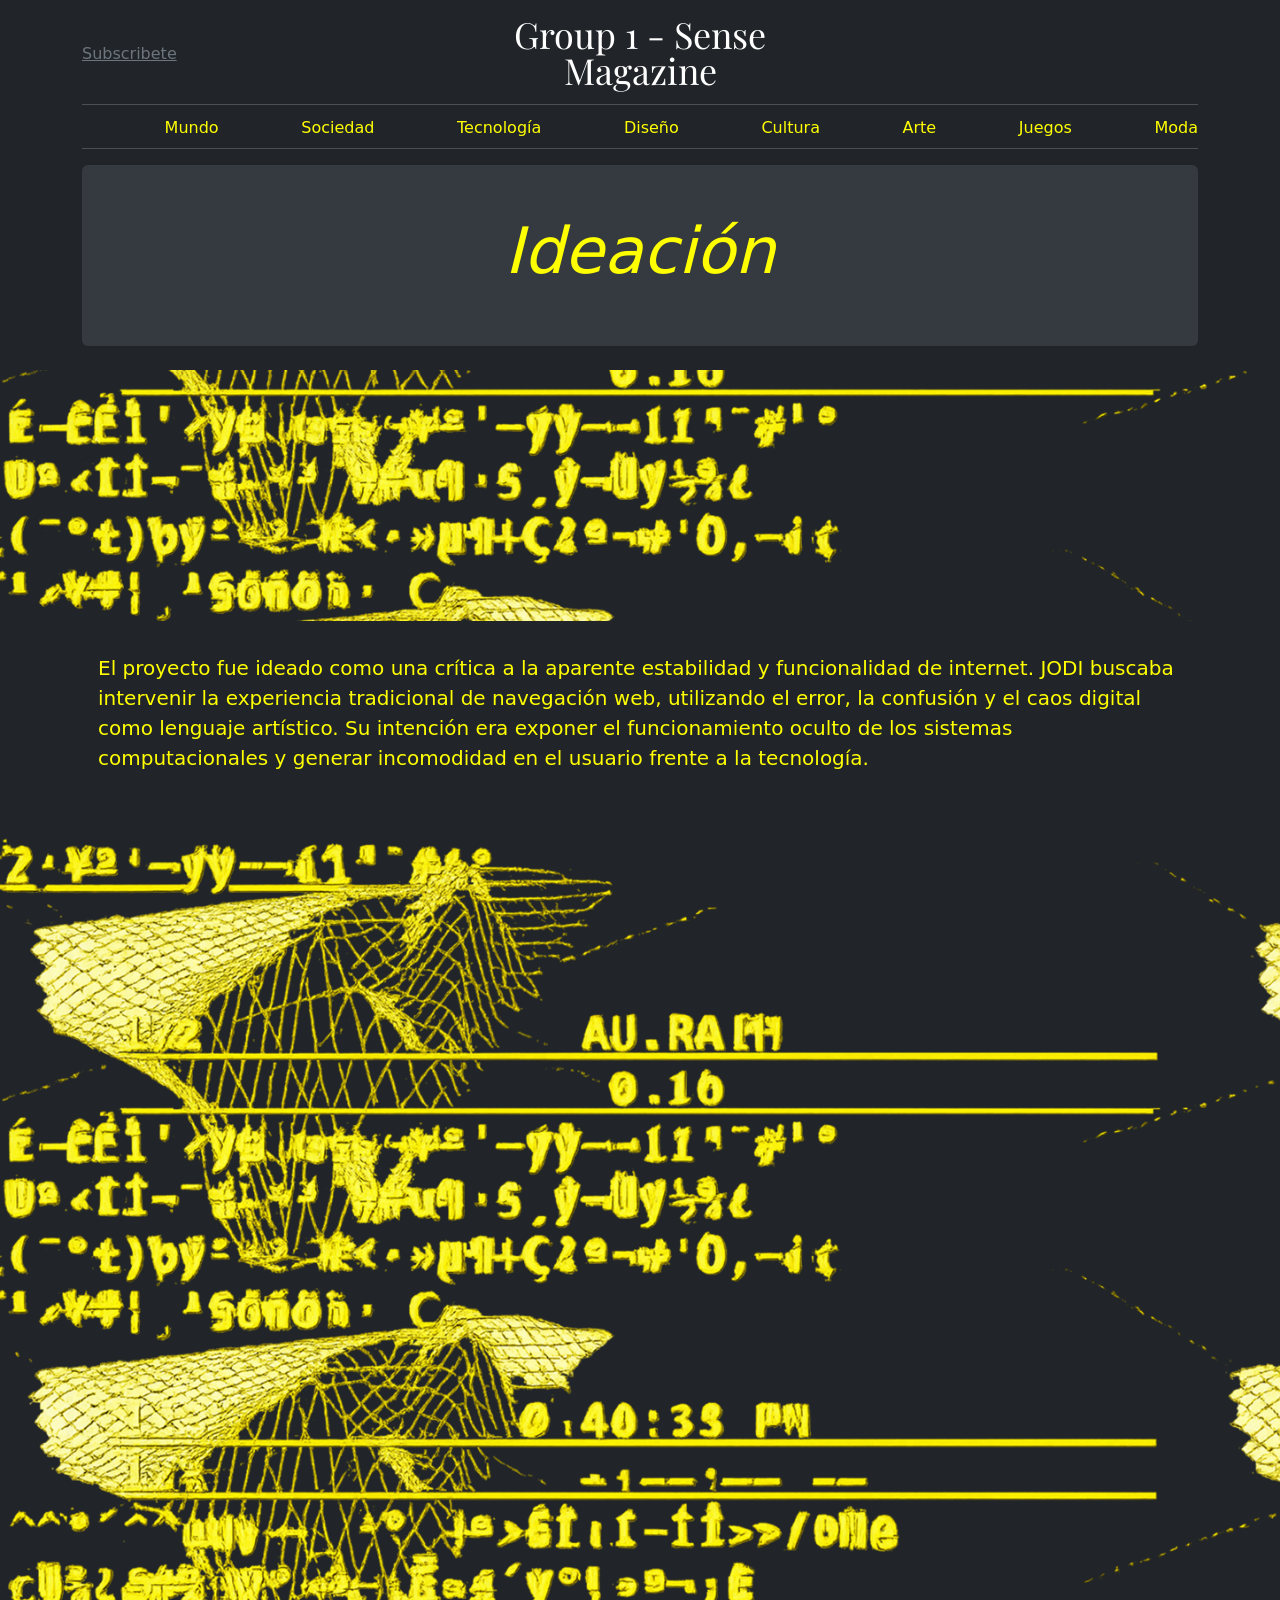
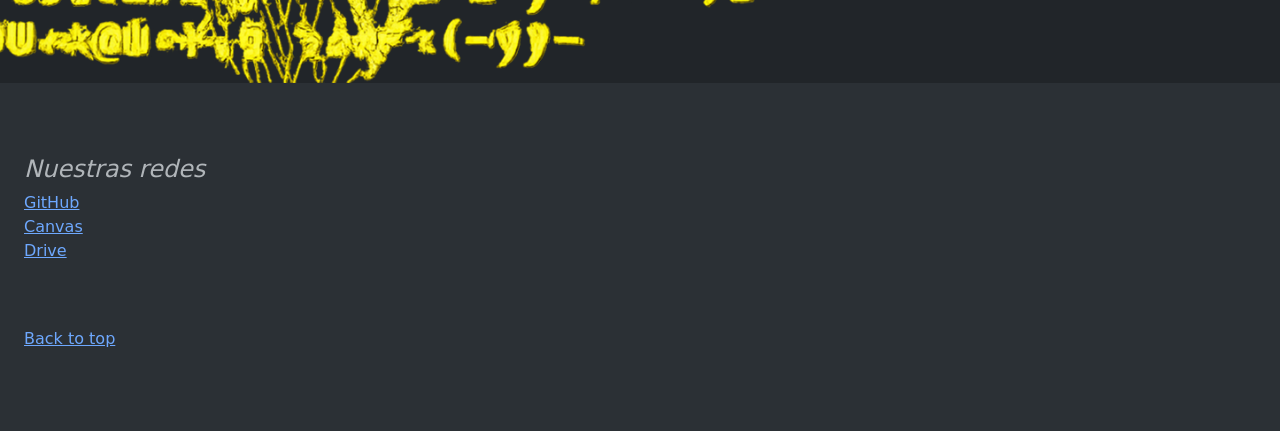
==== amarillo.html @ 6119bed0 "Add files via upload Cambiar colores style y parte de arriba de amarillo y azul" ====
<!doctype html>
<html lang="en" data-bs-theme="dark">
    <head>
        <meta charset="utf-8" />
        <meta name="viewport" content="width=device-width, initial-scale=1" />
        <title>Glitch Art - Group 1</title>
        <link
            href="https://cdn.jsdelivr.net/npm/bootstrap@5.3.3/dist/css/bootstrap.min.css"
            rel="stylesheet"
            integrity="sha384-QWTKZyjpPEjISv5WaRU9OFeRpok6YctnYmDr5pNlyT2bRjXh0JMhjY6hW+ALEwIH"
            crossorigin="anonymous"
        />
        <link href="https://fonts.googleapis.com/css?family=Playfair+Display:700,900&display=swap" rel="stylesheet" />
        <link href="style.css" rel="stylesheet">
    </head>

    <body>
        <svg xmlns="http://www.w3.org/2000/svg" class="d-none">
            <symbol id="check2" viewBox="0 0 16 16">
                <path d="M13.854 3.646a.5.5 0 0 1 0 .708l-7 7a.5.5 0 0 1-.708 0l-3.5-3.5a.5.5 0 1 1 .708-.708L6.5 10.293l6.646-6.647a.5.5 0 0 1 .708 0z"></path>
            </symbol>
            <symbol id="circle-half" viewBox="0 0 16 16">
                <path d="M8 15A7 7 0 1 0 8 1v14zm0 1A8 8 0 1 1 8 0a8 8 0 0 1 0 16z"></path>
            </symbol>
            <symbol id="moon-stars-fill" viewBox="0 0 16 16">
                <path d="M6 .278a.768.768 0 0 1 .08.858 7.208 7.208 0 0 0-.878 3.46c0 4.021 3.278 7.277 7.318 7.277.527 0 1.04-.055 1.533-.16a.787.787 0 0 1 .81.316.733.733 0 0 1-.031.893A8.349 8.349 0 0 1 8.344 16C3.734 16 0 12.286 0 7.71 0 4.266 2.114 1.312 5.124.06A.752.752 0 0 1 6 .278z"></path>
                <path d="M10.794 3.148a.217.217 0 0 1 .412 0l.387 1.162c.173.518.579.924 1.097 1.097l1.162.387a.217.217 0 0 1 0 .412l-1.162.387a1.734 1.734 0 0 0-1.097 1.097l-.387 1.162a.217.217 0 0 1-.412 0l-.387-1.162A1.734 1.734 0 0 0 9.31 6.593l-1.162-.387a.217.217 0 0 1 0-.412l1.162-.387a1.734 1.734 0 0 0 1.097-1.097l.387-1.162zM13.863.099a.145.145 0 0 1 .274 0l.258.774c.115.346.386.617.732.732l.774.258a.145.145 0 0 1 0 .274l-.774.258a1.156 1.156 0 0 0-.732.732l-.258.774a.145.145 0 0 1-.274 0l-.258-.774a1.156 1.156 0 0 0-.732-.732l-.774-.258a.145.145 0 0 1 0-.274l.774-.258c.346-.115.617-.386.732-.732L13.863.1z"></path>
            </symbol>
            <symbol id="sun-fill" viewBox="0 0 16 16">
                <path d="M8 12a4 4 0 1 0 0-8 4 4 0 0 0 0 8zM8 0a.5.5 0 0 1 .5.5v2a.5.5 0 0 1-1 0v-2A.5.5 0 0 1 8 0zm0 13a.5.5 0 0 1 .5.5v2a.5.5 0 0 1-1 0v-2A.5.5 0 0 1 8 13zm8-5a.5.5 0 0 1-.5.5h-2a.5.5 0 0 1 0-1h2a.5.5 0 0 1 .5.5zM3 8a.5.5 0 0 1-.5.5h-2a.5.5 0 0 1 0-1h2A.5.5 0 0 1 3 8zm10.657-5.657a.5.5 0 0 1 0 .707l-1.414 1.415a.5.5 0 1 1-.707-.708l1.414-1.414a.5.5 0 0 1 .707 0zm-9.193 9.193a.5.5 0 0 1 0 .707L3.05 13.657a.5.5 0 0 1-.707-.707l1.414-1.414a.5.5 0 0 1 .707 0zm9.193 2.121a.5.5 0 0 1-.707 0l-1.414-1.414a.5.5 0 0 1 .707-.707l1.414 1.414a.5.5 0 0 1 0 .707zM4.464 4.465a.5.5 0 0 1-.707 0L2.343 3.05a.5.5 0 1 1 .707-.707l1.414 1.414a.5.5 0 0 1 0 .708z"></path>
            </symbol>
        </svg>
        <svg xmlns="http://www.w3.org/2000/svg" class="d-none">
            <symbol id="aperture" fill="none" stroke="currentColor" stroke-linecap="round" stroke-linejoin="round" stroke-width="2" viewBox="0 0 24 24">
                <circle cx="12" cy="12" r="10"></circle>
                <path d="M14.31 8l5.74 9.94M9.69 8h11.48M7.38 12l5.74-9.94M9.69 16L3.95 6.06M14.31 16H2.83m13.79-4l-5.74 9.94"></path>
            </symbol>
            <symbol id="cart" viewBox="0 0 16 16">
                <path d="M0 1.5A.5.5 0 0 1 .5 1H2a.5.5 0 0 1 .485.379L2.89 3H14.5a.5.5 0 0 1 .49.598l-1 5a.5.5 0 0 1-.465.401l-9.397.472L4.415 11H13a.5.5 0 0 1 0 1H4a.5.5 0 0 1-.491-.408L2.01 3.607 1.61 2H.5a.5.5 0 0 1-.5-.5zM3.102 4l.84 4.479 9.144-.459L13.89 4H3.102zM5 12a2 2 0 1 0 0 4 2 2 0 0 0 0-4zm7 0a2 2 0 1 0 0 4 2 2 0 0 0 0-4zm-7 1a1 1 0 1 1 0 2 1 1 0 0 1 0-2zm7 0a1 1 0 1 1 0 2 1 1 0 0 1 0-2z"></path>
            </symbol>
            <symbol id="chevron-right" viewBox="0 0 16 16">
                <path fill-rule="evenodd" d="M4.646 1.646a.5.5 0 0 1 .708 0l6 6a.5.5 0 0 1 0 .708l-6 6a.5.5 0 0 1-.708-.708L10.293 8 4.646 2.354a.5.5 0 0 1 0-.708z"></path>
            </symbol>
        </svg>

        <div class="container">
            <header class="border-bottom lh-1 py-3">
                <div class="row flex-nowrap justify-content-between align-items-center">
                    <div class="col-4 pt-1"><a class="link-secondary" href="#">Subscribete</a></div>
                    <div class="col-4 text-center">
                        <a class="blog-header-logo text-body-emphasis text-decoration-none" href="index.html">Group 1 - Sense Magazine
                    </div>
                </div>
            </header>
            <div class="nav-scroller py-1 mb-3 border-bottom">
                <nav class="nav nav-underline justify-content-between">
                    <a class="nav-item nav-link link-body-emphasis parrafo-2" href="#">Mundo</a>
                    <a class="nav-item nav-link link-body-emphasis parrafo-2" href="#">Sociedad</a>
                    <a class="nav-item nav-link link-body-emphasis parrafo-2" href="#">Tecnología</a>
                    <a class="nav-item nav-link link-body-emphasis parrafo-2" href="#">Diseño</a>
                    <a class="nav-item nav-link link-body-emphasis parrafo-2" href="#">Cultura</a>
                    <a class="nav-item nav-link link-body-emphasis parrafo-2" href="#">Arte</a>
                    <a class="nav-item nav-link link-body-emphasis parrafo-2" href="#">Juegos</a>
                    <a class="nav-item nav-link link-body-emphasis parrafo-2" href="#">Moda</a>
                </nav>
            </div>
        </div>
        <main class="container">
            <div class="p-4 p-md-5 mb-4 rounded text-body-emphasis bg-body-secondary">
                <h1 class="display-3 fst-italic text-center parrafo-2">Ideación</h1>
            </div>
        </main>

        <div class="w-100">
            <img src="img\ChatGPT.amarillo.2.png" style="width:100%; display:block; object-fit:cover;" alt="glitchglitch">
        </div>

        <main class="container">
            <div class="p-md-3 mb-4 rounded text-body-emphasis">
                <p class="lead my-3 parrafo-2">El proyecto fue ideado como una crítica a la aparente estabilidad y funcionalidad de internet. JODI buscaba intervenir la experiencia tradicional de navegación web, utilizando el error, la confusión y el caos digital como lenguaje artístico. Su intención era exponer el funcionamiento oculto de los sistemas computacionales y generar incomodidad en el usuario frente a la tecnología.</p>
            </div>
        </main>

        <div class="w-100">
            <img src="img\ChatGPT.amarillo.1.png" style="width:100%; display:block; object-fit:cover;" alt="glitchglitch">
        </div>

        <footer class="py-5 text-body-secondary bg-body-tertiary">
           <div class="p-4">
                            <h4 class="fst-italic">Nuestras redes</h4>
                            <ol class="list-unstyled">
                                <li><a href="#">GitHub</a></li>
                                <li><a href="#">Canvas</a></li>
                                <li><a href="#">Drive</a></li>
                            </ol>
                        </div>
            <p class="p-4 mb-2"><a href="#">Back to top</a></p>
        </footer>
        <script
            src="https://cdn.jsdelivr.net/npm/bootstrap@5.3.3/dist/js/bootstrap.bundle.min.js"
            integrity="sha384-YvpcrYf0tY3lHB60NNkmXc4s9bIOgUxi8T/jzmLLrKkNyL1ql4c3oJUXXlZS7vN"
            crossorigin="anonymous"
        ></script>
    </body>
</html>
---- style.css ----
.blog-header-logo { font-family: "Playfair Display", Georgia, "Times New Roman", serif; font-size: 2.25rem; }
            .blog-post { margin-bottom: 4rem; }
            .blog-post-title { font-size: 2.5rem; }
            .blog-post-meta { margin-bottom: 1.25rem; color: #727272; }
            .blog-pagination { margin-bottom: 4rem; }
            @media (min-width: 40em) { .blog-post-title { font-size: 3.5rem; } }

            .bd-placeholder-img {
                font-size: 1.125rem;
                text-anchor: middle;
                -webkit-user-select: none;
                -moz-user-select: none;
                user-select: none;
            }
            @media (min-width: 768px) {
                .bd-placeholder-img-lg { font-size: 3.5rem; }
            }
            .b-example-divider {
                width: 100%;
                height: 3rem;
                background-color: #0000001a;
                border: solid rgba(0, 0, 0, 0.15);
                border-width: 1px 0;
                box-shadow: inset 0 0.5em 1.5em #0000001a, inset 0 0.125em 0.5em #00000026;
            }
            .bi { vertical-align: -0.125em; fill: currentColor; }
            .nav-scroller { position: relative; z-index: 2; height: 2.75rem; overflow-y: hidden; }
            .nav-scroller .nav {
                display: flex; flex-wrap: nowrap; padding-bottom: 1rem;
                margin-top: -1px; overflow-x: auto; text-align: center;
                white-space: nowrap; -webkit-overflow-scrolling: touch;
            }
            .btn-bd-primary {
                --bd-violet-bg: #712cf9;
                --bd-violet-rgb: 112.520718, 44.062154, 249.437846;
                --bs-btn-font-weight: 600;
                --bs-btn-color: var(--bs-white);
                --bs-btn-bg: var(--bd-violet-bg);
                --bs-btn-border-color: var(--bd-violet-bg);
                --bs-btn-hover-color: var(--bs-white);
                --bs-btn-hover-bg: #6528e0;
                --bs-btn-hover-border-color: #6528e0;
                --bs-btn-focus-shadow-rgb: var(--bd-violet-rgb);
                --bs-btn-active-color: var(--bs-btn-hover-color);
                --bs-btn-active-bg: #5a23c8;
                --bs-btn-active-border-color: #5a23c8;
            }
            .bd-mode-toggle { z-index: 1500; }
            .bd-mode-toggle .bi { width: 1em; height: 1em; }
            .bd-mode-toggle .dropdown-menu .active .bi { display: block !important; }

            .parrafo-1 { 
                color: #ff0000 !important; /* rojo */
            }
            .parrafo-2 { 
                color: #ffff00 !important; /* amarillo */
            }
            .parrafo-3 { 
                color: #0000ff !important; /* azul */
            }
            .parrafo-4 { 
                color: #20c997 !important; /* menta */
            }
            .parrafo-5 { 
                color: #ff0088 !important; /* fuchsia */
            }
            .parrafo-6 { 
                color: #20c997 !important; /* menta */
            }

            .glitch { 
                position: relative; 
                color: white; 
                text-align: center;
            }

.glitch span {
  position: absolute;
  left: 0; 
  opacity: 0.85;
  width: 100%;
  text-align: center;
}

.g1 { color: red;    transform: translate(-4px, -2px); }
.g2 { color: cyan;   transform: translate( 4px,  2px); }
.g3 { color: yellow; transform: translate(-2px,  4px); }
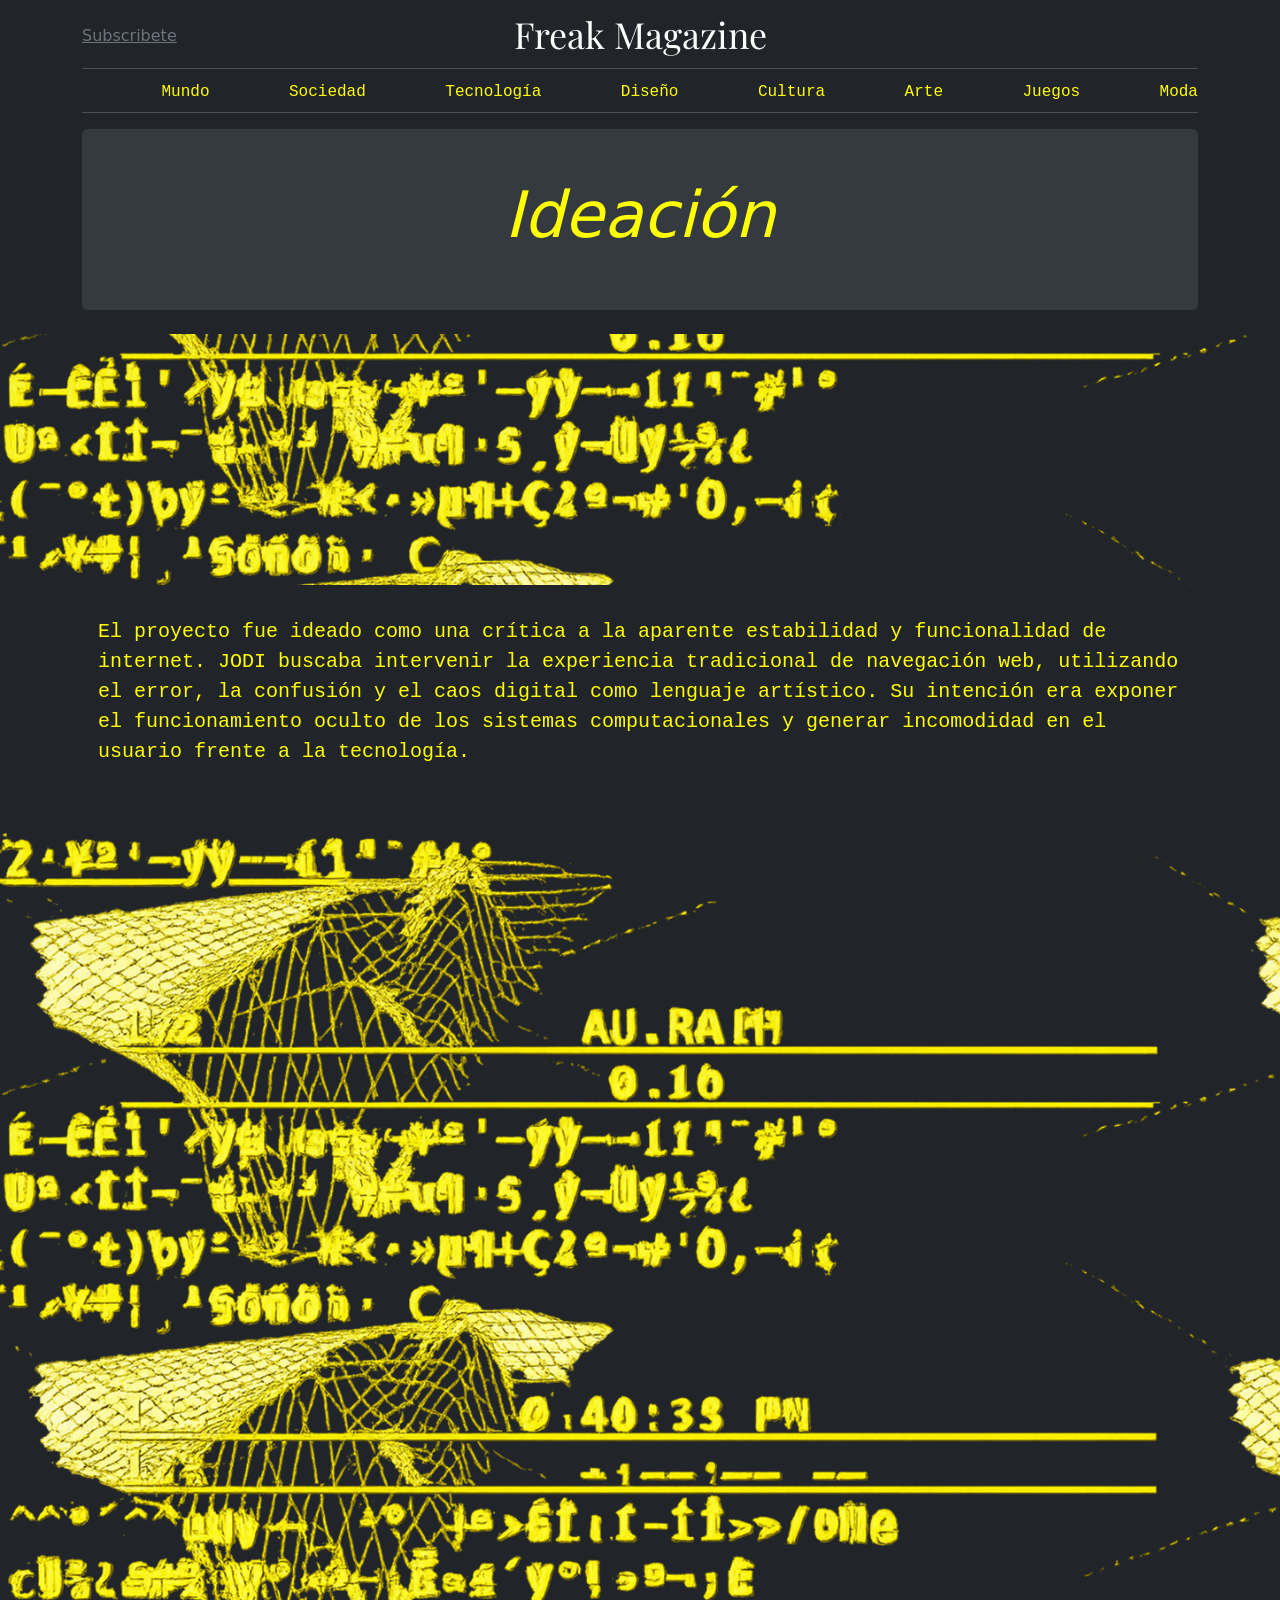
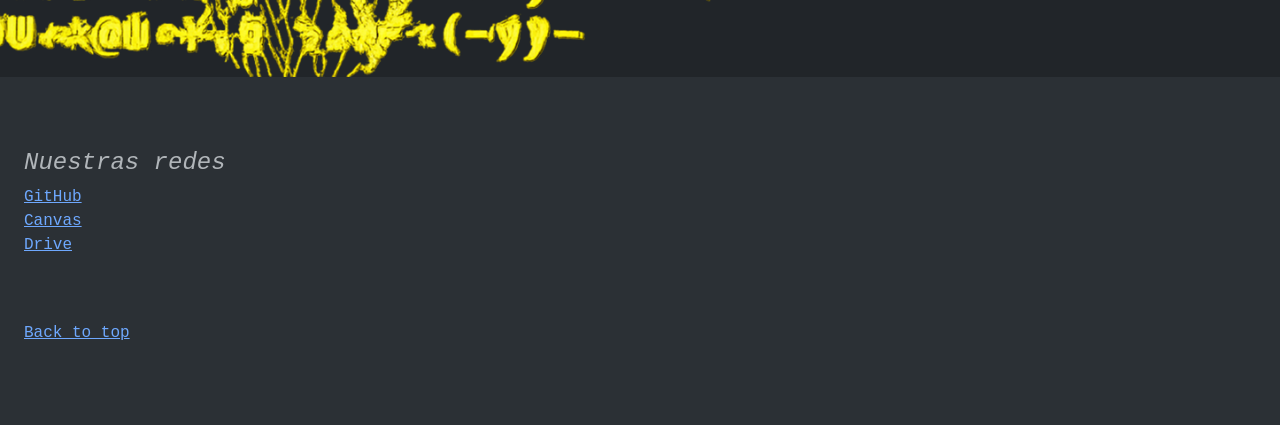
==== commit ef65a05d: "Add files via upload" ====
--- a/amarillo.html
+++ b/amarillo.html
@@ -48,20 +48,20 @@
                 <div class="row flex-nowrap justify-content-between align-items-center">
                     <div class="col-4 pt-1"><a class="link-secondary" href="#">Subscribete</a></div>
                     <div class="col-4 text-center">
-                        <a class="blog-header-logo text-body-emphasis text-decoration-none" href="index.html">Group 1 - Sense Magazine
+                        <a class="blog-header-logo text-body-emphasis text-decoration-none" href="index.html">Freak Magazine
                     </div>
                 </div>
             </header>
             <div class="nav-scroller py-1 mb-3 border-bottom">
                 <nav class="nav nav-underline justify-content-between">
-                    <a class="nav-item nav-link link-body-emphasis parrafo-2" href="#">Mundo</a>
-                    <a class="nav-item nav-link link-body-emphasis parrafo-2" href="#">Sociedad</a>
-                    <a class="nav-item nav-link link-body-emphasis parrafo-2" href="#">Tecnología</a>
-                    <a class="nav-item nav-link link-body-emphasis parrafo-2" href="#">Diseño</a>
-                    <a class="nav-item nav-link link-body-emphasis parrafo-2" href="#">Cultura</a>
-                    <a class="nav-item nav-link link-body-emphasis parrafo-2" href="#">Arte</a>
-                    <a class="nav-item nav-link link-body-emphasis parrafo-2" href="#">Juegos</a>
-                    <a class="nav-item nav-link link-body-emphasis parrafo-2" href="#">Moda</a>
+                    <a class="nav-item nav-link link-body-emphasis parrafo-2 font-monospace" href="#">Mundo</a>
+                    <a class="nav-item nav-link link-body-emphasis parrafo-2 font-monospace" href="#">Sociedad</a>
+                    <a class="nav-item nav-link link-body-emphasis parrafo-2 font-monospace" href="#">Tecnología</a>
+                    <a class="nav-item nav-link link-body-emphasis parrafo-2 font-monospace" href="#">Diseño</a>
+                    <a class="nav-item nav-link link-body-emphasis parrafo-2 font-monospace" href="#">Cultura</a>
+                    <a class="nav-item nav-link link-body-emphasis parrafo-2 font-monospace" href="#">Arte</a>
+                    <a class="nav-item nav-link link-body-emphasis parrafo-2 font-monospace" href="#">Juegos</a>
+                    <a class="nav-item nav-link link-body-emphasis parrafo-2 font-monospace" href="#">Moda</a>
                 </nav>
             </div>
         </div>
@@ -77,7 +77,7 @@
 
         <main class="container">
             <div class="p-md-3 mb-4 rounded text-body-emphasis">
-                <p class="lead my-3 parrafo-2">El proyecto fue ideado como una crítica a la aparente estabilidad y funcionalidad de internet. JODI buscaba intervenir la experiencia tradicional de navegación web, utilizando el error, la confusión y el caos digital como lenguaje artístico. Su intención era exponer el funcionamiento oculto de los sistemas computacionales y generar incomodidad en el usuario frente a la tecnología.</p>
+                <p class="lead my-3 parrafo-2 font-monospace">El proyecto fue ideado como una crítica a la aparente estabilidad y funcionalidad de internet. JODI buscaba intervenir la experiencia tradicional de navegación web, utilizando el error, la confusión y el caos digital como lenguaje artístico. Su intención era exponer el funcionamiento oculto de los sistemas computacionales y generar incomodidad en el usuario frente a la tecnología.</p>
             </div>
         </main>
 
@@ -87,14 +87,14 @@
 
         <footer class="py-5 text-body-secondary bg-body-tertiary">
            <div class="p-4">
-                            <h4 class="fst-italic">Nuestras redes</h4>
-                            <ol class="list-unstyled">
+                            <h4 class="fst-italic font-monospace">Nuestras redes</h4>
+                            <ol class="list-unstyled font-monospace">
                                 <li><a href="#">GitHub</a></li>
                                 <li><a href="#">Canvas</a></li>
                                 <li><a href="#">Drive</a></li>
                             </ol>
                         </div>
-            <p class="p-4 mb-2"><a href="#">Back to top</a></p>
+            <p class="p-4 mb-2 font-monospace"><a href="#">Back to top</a></p>
         </footer>
         <script
             src="https://cdn.jsdelivr.net/npm/bootstrap@5.3.3/dist/js/bootstrap.bundle.min.js"
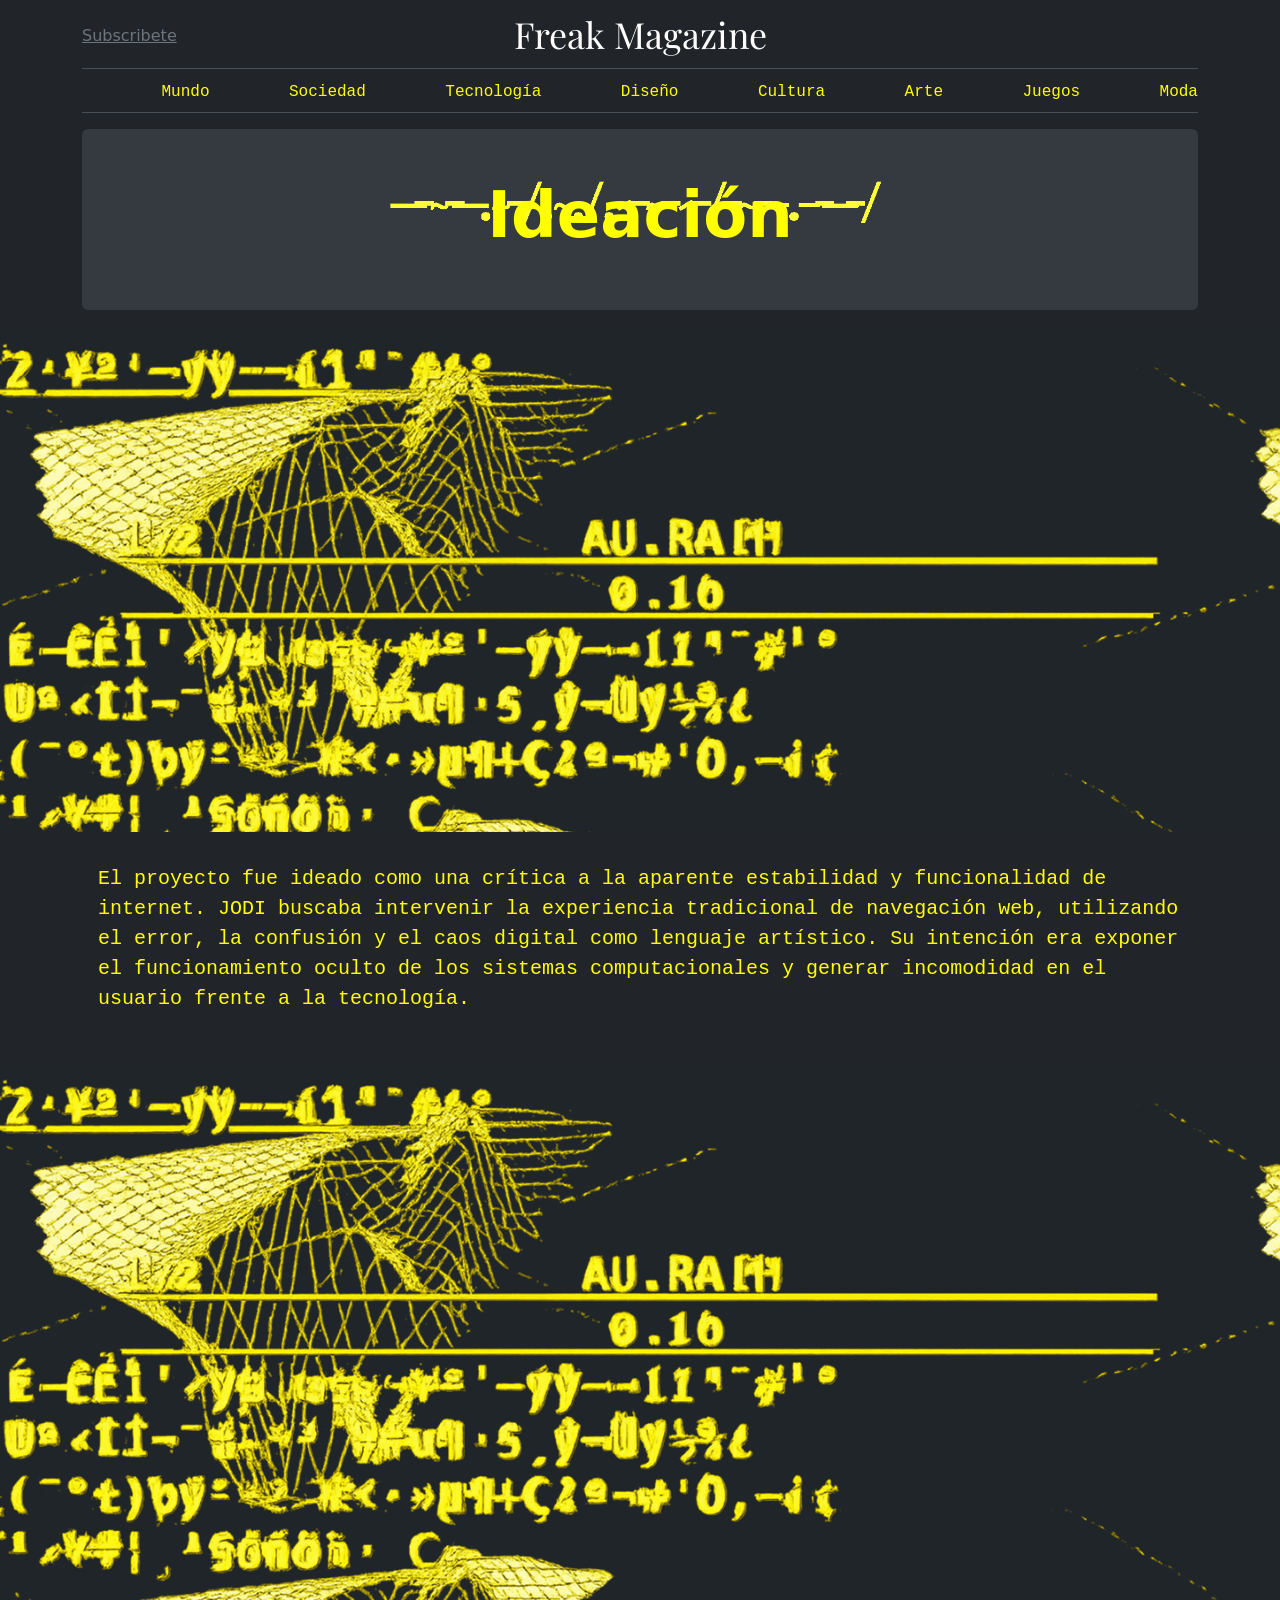
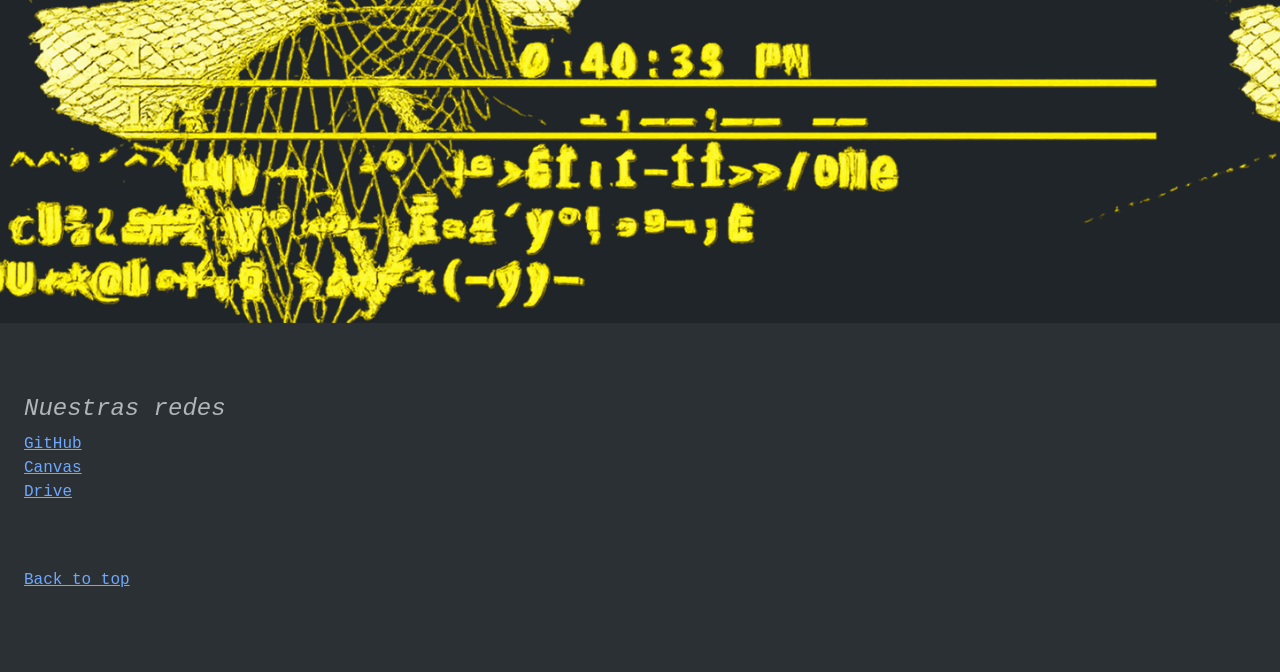
==== commit d8afc3a9: "Add files via upload" ====
--- a/amarillo.html
+++ b/amarillo.html
@@ -66,13 +66,14 @@
             </div>
         </div>
         <main class="container">
-            <div class="p-4 p-md-5 mb-4 rounded text-body-emphasis bg-body-secondary">
-                <h1 class="display-3 fst-italic text-center parrafo-2">Ideación</h1>
-            </div>
+             <div class="p-4 p-md-5 mb-4 rounded text-body-emphasis bg-body-secondary" style="position: relative; overflow: hidden;">
+                <h1 class="display-3 fw-bold text-center parrafo-2" style="position: relative; z-index: 1;">Ideación</h1>
+                    <img src="img\TIT.AMARILLO.gif" style="position: absolute; top: 0; left: 0; width: 100%; height: 100%; object-fit: cover; z-index: 0;" alt="glitchglitch">
+            </div>        
         </main>
 
         <div class="w-100">
-            <img src="img\ChatGPT.amarillo.2.png" style="width:100%; display:block; object-fit:cover;" alt="glitchglitch">
+            <img src="img\ChatGPT.amarillo.1.gif" style="width:100%; display:block; object-fit:cover;" alt="glitchglitch">
         </div>
 
         <main class="container">
@@ -82,7 +83,7 @@
         </main>
 
         <div class="w-100">
-            <img src="img\ChatGPT.amarillo.1.png" style="width:100%; display:block; object-fit:cover;" alt="glitchglitch">
+            <img src="img\ChatGPT.amarillo.2.gif" style="width:100%; display:block; object-fit:cover;" alt="glitchglitch">
         </div>
 
         <footer class="py-5 text-body-secondary bg-body-tertiary">
--- a/style.css
+++ b/style.css
@@ -59,13 +59,16 @@
                 color: #0000ff !important; /* azul */
             }
             .parrafo-4 { 
-                color: #20c997 !important; /* menta */
+                color: #00ff00 !important; /* verde */
             }
             .parrafo-5 { 
                 color: #ff0088 !important; /* fuchsia */
             }
             .parrafo-6 { 
-                color: #20c997 !important; /* menta */
+                color: #00c0e8 !important; /* cyan */
+            }
+            .parrafo-7 {
+                color: #ff8d28 !important; /* naranjo */
             }
 
             .glitch { 
